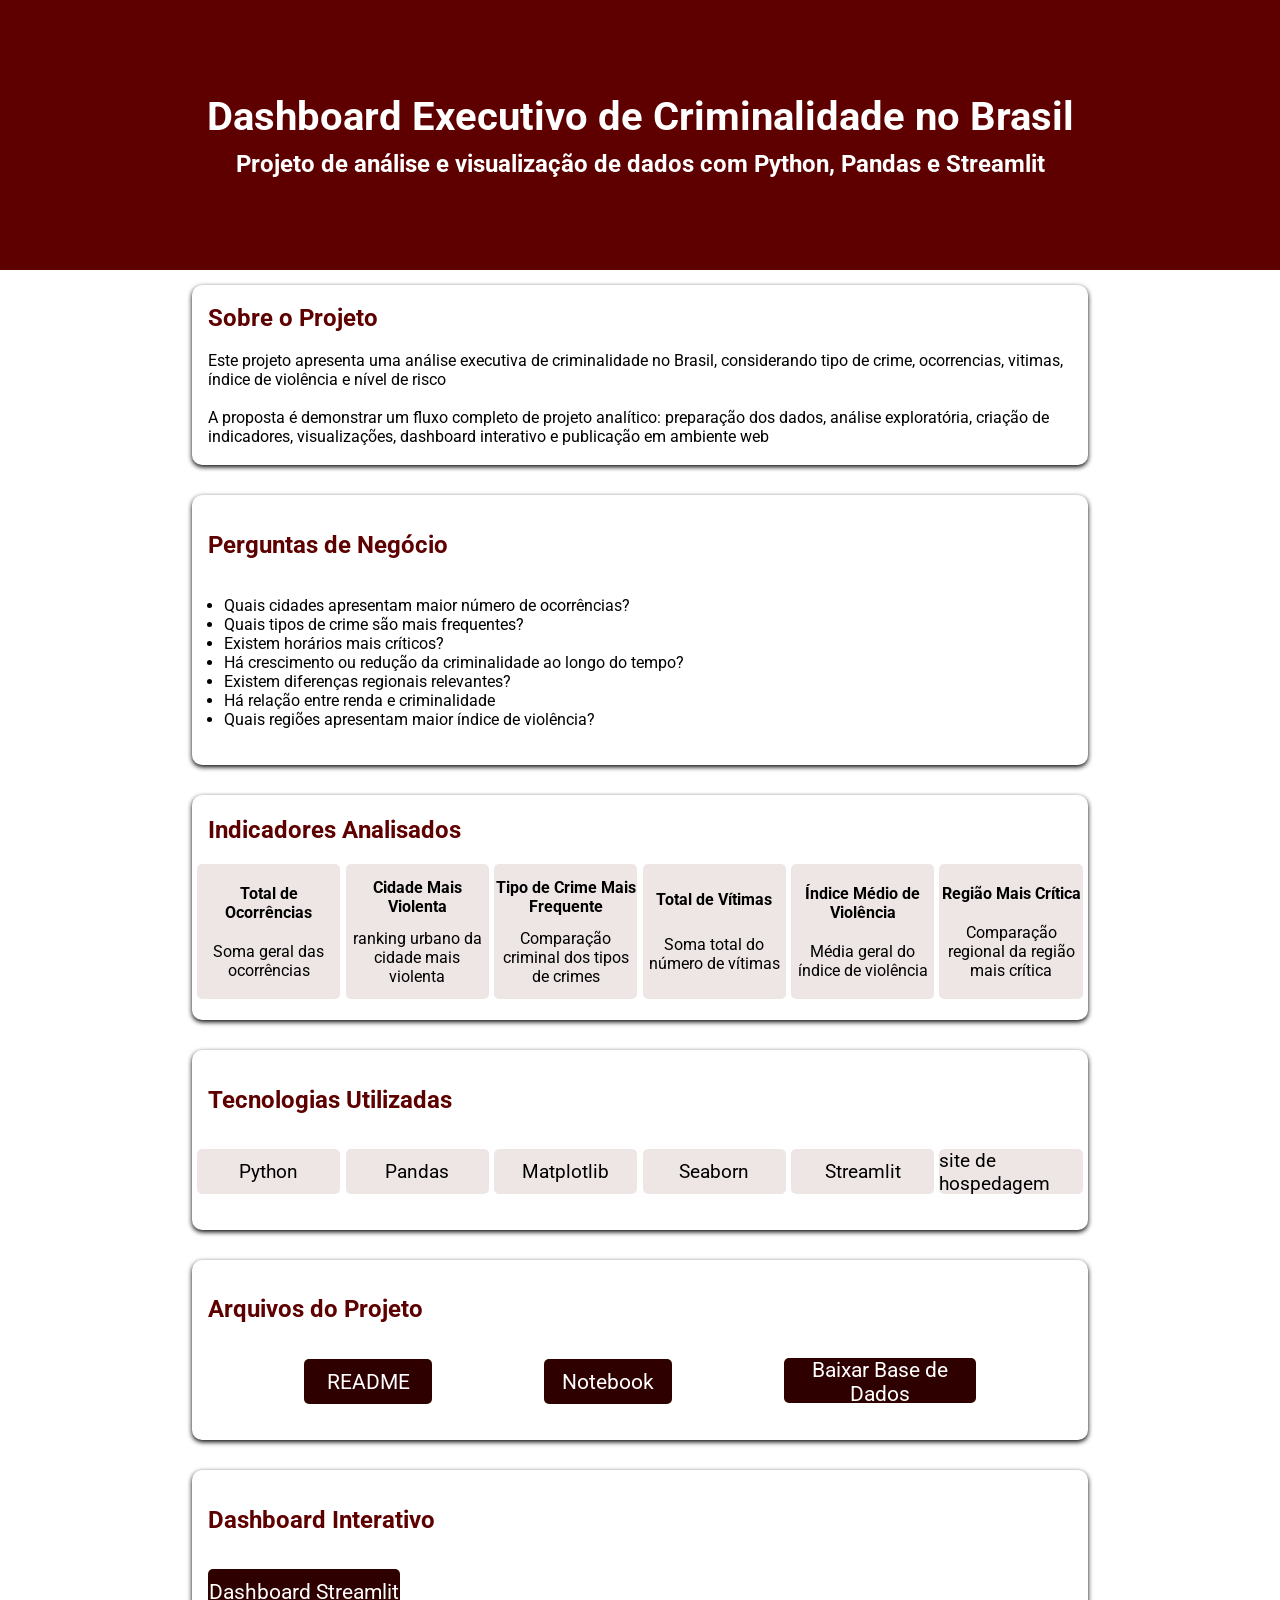
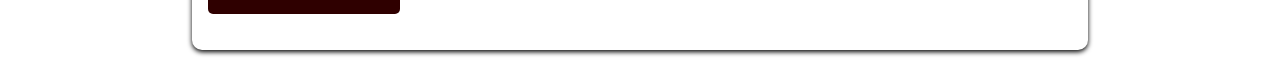
==== site/index.html @ ded1a026 "site quase completo" ====
<!DOCTYPE html>
<html lang="pt-br">

<head>
    <meta charset="UTF-8">
    <meta name="viewport" content="width=device-width, initial-scale=1.0">
    <title>Projeto Analise de Criminalidade Brasil</title>
    <link rel="stylesheet" href="style.css" />
    <link rel="preconnect" href="https://fonts.googleapis.com">
    <link rel="preconnect" href="https://fonts.gstatic.com" crossorigin>
    <link href="https://fonts.googleapis.com/css2?family=Roboto:ital,wght@0,100..900;1,100..900&display=swap"
        rel="stylesheet">
</head>

<body>
    <main>
        <section id="titulo">
            <h1>Dashboard Executivo de Criminalidade no Brasil</h1>
            <h2>Projeto de análise e visualização de dados com Python, Pandas e Streamlit</h2>
        </section>
        <section id="infos">
            <div class="sobre">
                <p class="tituloP">Sobre o Projeto</p>
                <p>Este projeto apresenta uma análise executiva de criminalidade no Brasil,
                    considerando tipo de crime, ocorrencias, vitimas, índice de violência e nível de risco
                </p>
                <p>A proposta é demonstrar um fluxo completo de projeto analítico:
                    preparação dos dados, análise exploratória, criação de indicadores, visualizações, dashboard
                    interativo e publicação em ambiente web
                </p>
            </div>
            <div class="perguntas">
                <p class="tituloP">Perguntas de Negócio</p>
                <ul>
                    <li>Quais cidades apresentam maior número de ocorrências?</li>
                    <li>Quais tipos de crime são mais frequentes?</li>
                    <li>Existem horários mais críticos?</li>
                    <li>Há crescimento ou redução da criminalidade ao longo do tempo?</li>
                    <li>Existem diferenças regionais relevantes?</li>
                    <li>Há relação entre renda e criminalidade</li>
                    <li>Quais regiões apresentam maior índice de violência?</li>
                </ul>
            </div>
            <div class="indicadores">
                <p class="tituloP">Indicadores Analisados</p>
                <div class="divIndicadores">
                    <div class="indicadorInfo">
                        <p class="indicadorInfoTitulo">Total de Ocorrências</p>
                        <p>Soma geral das ocorrências</p>
                    </div>
                    <div class="indicadorInfo">
                        <p class="indicadorInfoTitulo">Cidade Mais Violenta</p>
                        <p>ranking urbano da cidade mais violenta</p>
                    </div>
                    <div class="indicadorInfo">
                        <p class="indicadorInfoTitulo">Tipo de Crime Mais Frequente</p>
                        <p>Comparação criminal dos tipos de crimes</p>
                    </div>
                    <div class="indicadorInfo">
                        <p class="indicadorInfoTitulo">Total de Vítimas</p>
                        <p>Soma total do número de vítimas</p>
                    </div>
                    <div class="indicadorInfo">
                        <p class="indicadorInfoTitulo">Índice Médio de Violência</p>
                        <p>Média geral do índice de violência</p>
                    </div>
                    <div class="indicadorInfo">
                        <p class="indicadorInfoTitulo">Região Mais Crítica</p>
                        <p>Comparação regional da região mais crítica</p>
                    </div>
                </div>
            </div>
            <div class="tecnologias">
                <p class="tituloP">Tecnologias Utilizadas</p>
                <div class="divTecnologias">
                    <div class="tecInfo">
                        <p>Python</p>
                    </div>
                    <div class="tecInfo">
                        <p>Pandas</p>
                    </div>
                    <div class="tecInfo">
                        <p>Matplotlib</p>
                    </div>
                    <div class="tecInfo">
                        <p>Seaborn</p>
                    </div>
                    <div class="tecInfo">
                        <p>Streamlit</p>
                    </div>
                    <div class="tecInfo">
                        <p>site de hospedagem</p>
                    </div>
                </div>
            </div>
            <div class="arquivos">
                <p class="tituloP">Arquivos do Projeto</p>
                <div class="divButton">
                    <button class="buttonReadme">README</button>
                    <a href="https://colab.research.google.com/drive/11xTJuXJNdXCfkehmIz5YQJE5xOr4thMB?usp=sharing"
                        target="_blank"><button class="buttonNote">Notebook</button></a>
                    <a href="../dados/simulacao_criminalidade_brasil.csv"><button class="buttonDados">Baixar Base de Dados</button></a>
                </div>
            </div>
            <div class="dashboard">
                <p class="tituloP">Dashboard Interativo</p>
                <button>Dashboard Streamlit</button>
            </div>
        </section>

    </main>
</body>

</html>
---- site/style.css ----
* {
    box-sizing: border-box;
    margin: 0;
    padding: 0;
    font-family: "Roboto", sans-serif;
}

main {
    display: flex;
    flex-direction: column;
}

#titulo {
    background-color: rgb(94, 0, 0);
    color: white;
    display: flex;
    flex-direction: column;
    justify-content: center;
    align-items: center;
    height: 30vh;
    gap: 10px;

    h1 {
        font-size: 2.5rem;
    }
}

#infos {
    display: flex;
    flex-direction: column;
    width: 100%;
    align-items: center;
    justify-content: space-around;
    height: 155vh;
}

.sobre {
    box-shadow: 0px 2px 5px 0px;
    display: flex;
    flex-direction: column;
    width: 70%;
    height: 20vh;
    justify-content: space-evenly;
    border-radius: 10px;

    p {
        margin-left: 1rem;
    }
}

.tituloP {
    font-size: 1.5rem;
    color: rgb(94, 0, 0);
    font-weight: bold;
    margin-left: 1rem;
}

.perguntas {
    box-shadow: 0px 2px 5px 0px;
    display: flex;
    flex-direction: column;
    justify-content: space-evenly;
    width: 70%;
    height: 30vh;
    border-radius: 10px;

    ul {
        margin-left: 2rem;
    }
}

.indicadores {
    box-shadow: 0px 2px 5px 0px;
    display: flex;
    flex-direction: column;
    width: 70%;
    height: 25vh;
    justify-content: space-evenly;
    border-radius: 10px;
}

.divIndicadores {
    display: flex;
    justify-content: space-evenly;
}

.indicadorInfo {
    background-color: rgb(94, 0, 0, 0.1);
    width: 16%;
    height: 15vh;
    display: flex;
    flex-direction: column;
    align-items: center;
    justify-content: space-evenly;
    border-radius: 5px;

    p {
        text-align: center;
    }
}

.indicadorInfoTitulo {
    font-weight: bold;
}

.tecnologias {
    box-shadow: 0px 2px 5px 0px;
    display: flex;
    flex-direction: column;
    width: 70%;
    height: 20vh;
    justify-content: space-evenly;
    border-radius: 10px;
}

.divTecnologias {
    display: flex;
    justify-content: space-evenly;
}

.tecInfo {
    background-color: rgb(94, 0, 0, 0.1);
    width: 16%;
    height: 5vh;
    display: flex;
    flex-direction: column;
    align-items: center;
    justify-content: space-evenly;
    border-radius: 5px;
    font-size: 1.2rem;
}

.arquivos {
    box-shadow: 0px 2px 5px 0px;
    display: flex;
    flex-direction: column;
    width: 70%;
    height: 20vh;
    justify-content: space-evenly;
    border-radius: 10px;
}

.divButton {
    display: flex;
    justify-content: space-evenly;
    align-items: center;

    button {
        color: white;
        cursor: pointer;
        font-size: 1.3rem;
        background-color: rgb(47, 0, 0);
        border: none;
        border-radius: 5px;
    }
}

.buttonReadme {
    width: 10vw;
    height: 5vh;
}

.buttonNote {
    width: 10vw;
    height: 5vh;
}

.buttonDados {
    width: 15vw;
    height: 5vh;
}

.dashboard {
    box-shadow: 0px 2px 5px 0px;
    display: flex;
    flex-direction: column;
    width: 70%;
    height: 20vh;
    justify-content: space-evenly;
    border-radius: 10px;

    button {
        width: 15vw;
        height: 5vh;
        color: white;
        cursor: pointer;
        font-size: 1.3rem;
        background-color: rgb(47, 0, 0);
        border: none;
        border-radius: 5px;
        margin-left: 1rem; 
    }
}
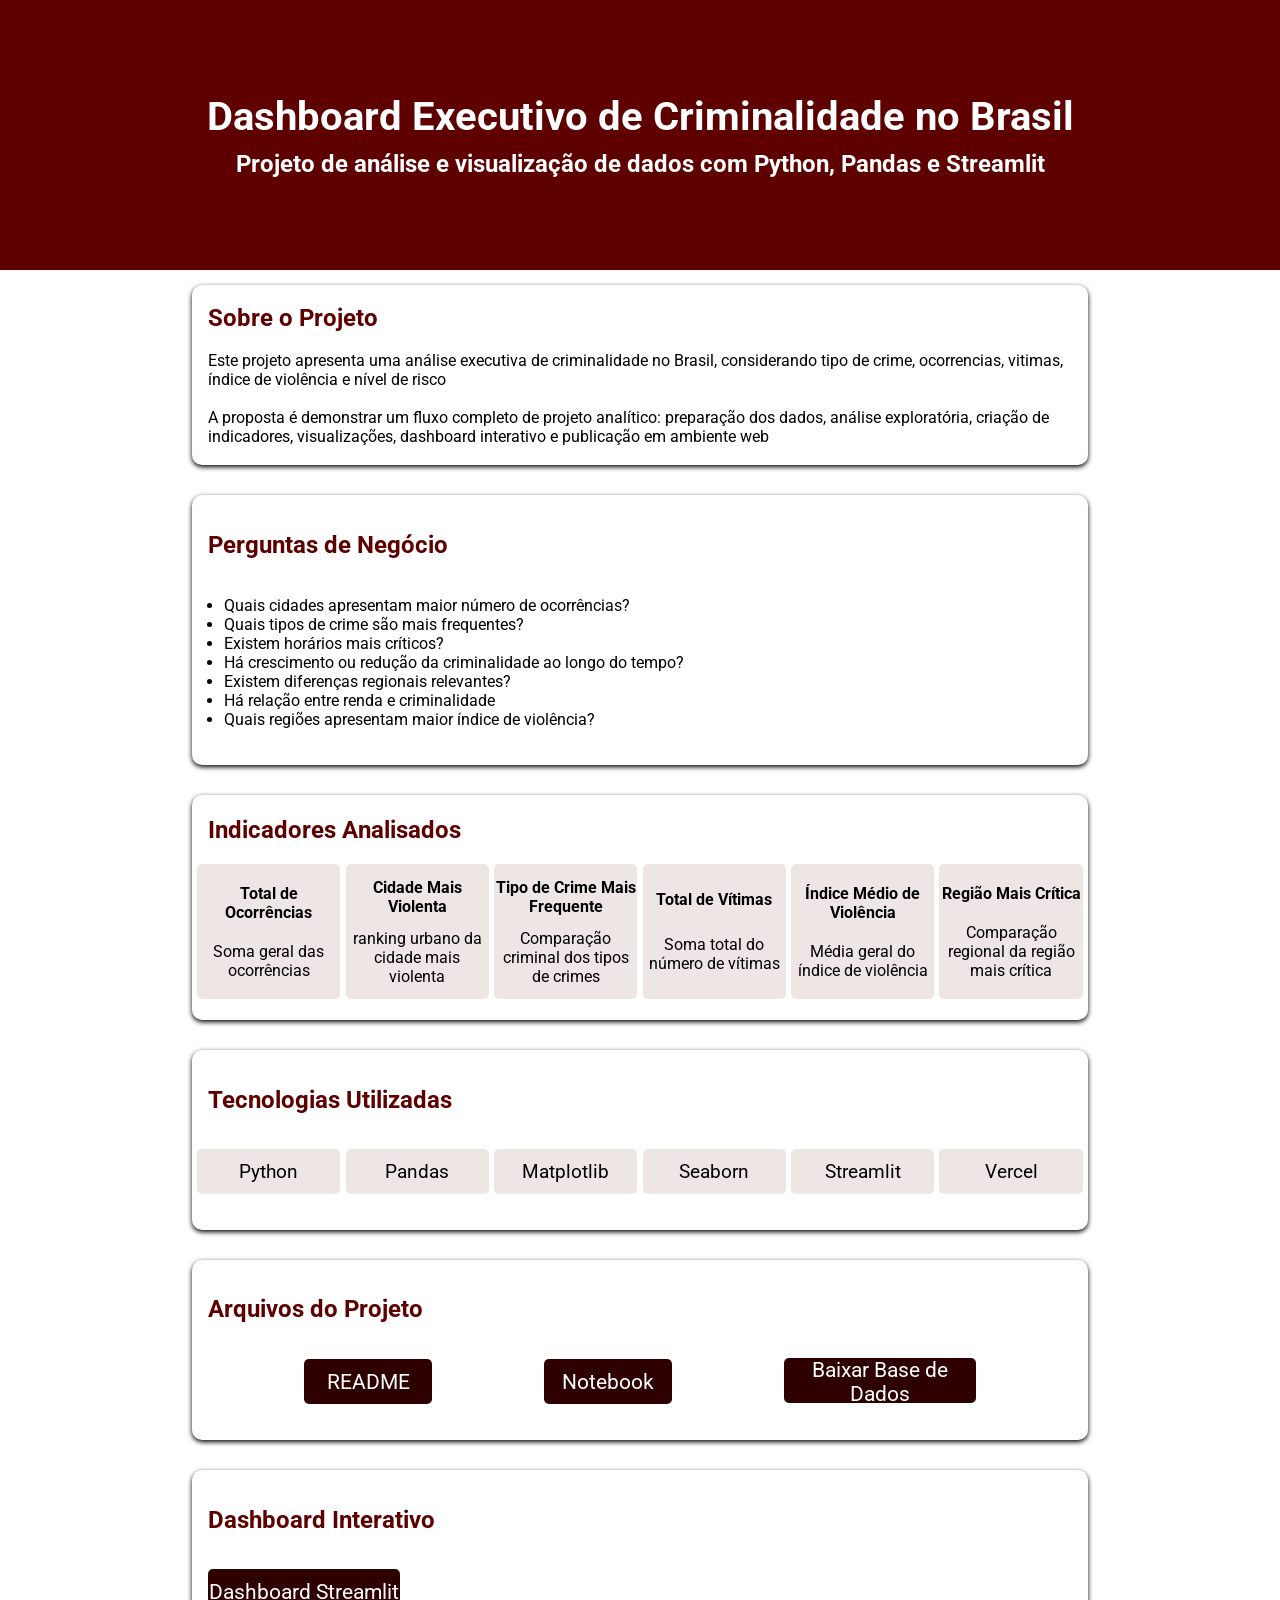
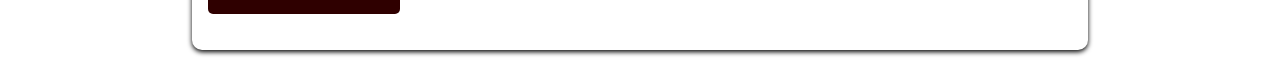
==== commit 58d9d4df: "atualizando nome de um paragrafo" ====
--- a/site/index.html
+++ b/site/index.html
@@ -89,14 +89,14 @@
                         <p>Streamlit</p>
                     </div>
                     <div class="tecInfo">
-                        <p>site de hospedagem</p>
+                        <p>Vercel</p>
                     </div>
                 </div>
             </div>
             <div class="arquivos">
                 <p class="tituloP">Arquivos do Projeto</p>
                 <div class="divButton">
-                    <button class="buttonReadme">README</button>
+                    <a href="../README.md" target="_blank"><button class="buttonReadme">README</button></a>
                     <a href="https://colab.research.google.com/drive/11xTJuXJNdXCfkehmIz5YQJE5xOr4thMB?usp=sharing"
                         target="_blank"><button class="buttonNote">Notebook</button></a>
                     <a href="../dados/simulacao_criminalidade_brasil.csv"><button class="buttonDados">Baixar Base de Dados</button></a>
@@ -104,7 +104,7 @@
             </div>
             <div class="dashboard">
                 <p class="tituloP">Dashboard Interativo</p>
-                <button>Dashboard Streamlit</button>
+                <a href="https://an-lisedados-criminalidade-no-brasil-n4ginrxqndsx9m5sq7zelg.streamlit.app" target="_blank"><button>Dashboard Streamlit</button></a>
             </div>
         </section>
 
